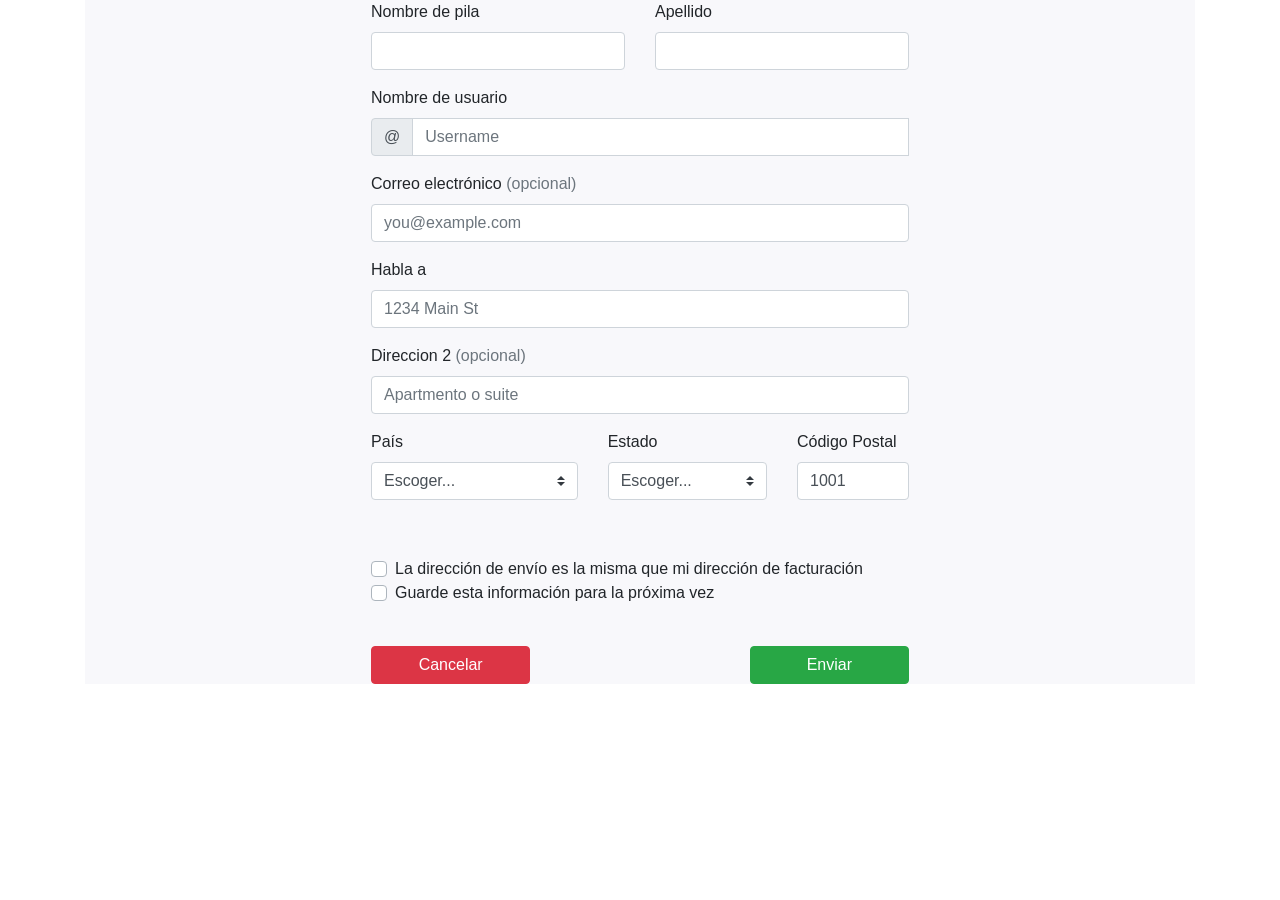
==== index.html @ 8890b109 "cambio nombre a index" ====
<!DOCTYPE html>
<html lang="en">
<head>
    <meta charset="UTF-8">
    <meta name="viewport" content="width=device-width, initial-scale=1.0">
    <link rel="stylesheet" href="https://stackpath.bootstrapcdn.com/bootstrap/4.5.2/css/bootstrap.min.css" integrity="sha384-JcKb8q3iqJ61gNV9KGb8thSsNjpSL0n8PARn9HuZOnIxN0hoP+VmmDGMN5t9UJ0Z" crossorigin="anonymous">
    <link rel="stylesheet" href="boostrap_unidad2.css" />
    <title>Document</title>
</head>
<body>
    <!-- formulario -->
    <div class="container">
        <form id="sectionFormulario" action="">
          <div class="row">
            <div class="col-md-6 mb-3">
              <label for="firstName">Nombre de pila</label>
              <input
                type="text"
                class="form-control"
                id="firstName"
                required
              />
              <div class="invalid-feedback">
                Valid first name is required.
              </div>
            </div>
            <div class="col-md-6 mb-3">
              <label for="lastName">Apellido</label>
              <input
                type="text"
                class="form-control"
                id="lastName"
                placeholder=""
                value=""
                required
              />
              <div class="invalid-feedback">
                Valid last name is required.
              </div>
            </div>
          </div>

          <div class="mb-3">
            <label for="username">Nombre de usuario</label>
            <div class="input-group">
              <div class="input-group-prepend">
                <span class="input-group-text">@</span>
              </div>
              <input
                type="text"
                class="form-control"
                id="username"
                placeholder="Username"
                required
              />
              <div class="invalid-feedback" style="width: 100%">
                Your username is required.
              </div>
            </div>
          </div>

          <div class="mb-3">
            <label for="email">Correo electrónico <span class="text-muted">(opcional)</span></label>
            <input
              type="email"
              class="form-control"
              id="email"
              placeholder="you@example.com"
              maxlength="20"
              minlength="10"
              required
            />
            <div class="invalid-feedback">
              Please enter a valid email address for shipping updates.
            </div>
          </div>
          <div class="mb-3">
            <label for="address">Habla a</label>
            <input
              type="text"
              class="form-control"
              id="address"
              placeholder="1234 Main St"
              required
            />
            <div class="invalid-feedback">
              Please enter your shipping address.
            </div>
          </div>

          <div class="mb-3">
            <label for="address2">Direccion 2 <span class="text-muted">(opcional)</span></label>
            <input
              type="text"
              class="form-control"
              id="address2"
              placeholder="Apartmento o suite"
            />
          </div>

          <div class="row">
            <div class="col-md-5 mb-3">
              <label for="country">País</label>
              <select
                class="custom-select d-block w-100"
                id="country"
                required
              >
                <option value="">Escoger...</option>
                <option>Argentina</option>
                <option>Uruguay</option>
              </select>
              <div class="invalid-feedback">
                Please select a valid country.
              </div>
            </div>
            <div class="col-md-4 mb-3">
              <label for="state">Estado</label>
              <select
                class="custom-select d-block w-100"
                id="state"
                required
              >
                <option value="">Escoger...</option>
                <option>Buenos Aires</option>
                <option>Montevideo</option>
              </select>
              <div class="invalid-feedback">
                Please provide a valid state.
              </div>
            </div>
            <div class="col-md-3 mb-3">
              <label for="zip">Código Postal</label>
              <input
                type="number"
                class="form-control"
                id="zip"
                value="1001"
                max="9999"
                maxlength="4"
                required
              />
              <div class="invalid-feedback">Zip code required.</div>
            </div>
          </div>
          <hr class="mb-4" />
          <div class="custom-control custom-checkbox">
            <input
              type="checkbox"
              class="custom-control-input"
              id="same-address"
            />
            <label class="custom-control-label" for="same-address"
              >La dirección de envío es la misma que mi dirección de facturación</label
            >
          </div>
          <div class="custom-control custom-checkbox">
            <input
              type="checkbox"
              class="custom-control-input"
              id="save-info"
            />
            <label class="custom-control-label" for="save-info">Guarde esta información para la próxima vez</label>
          </div>
          <hr class="mb-4"/>
          <div class="row justify-content-between">
            <div class="col-4">
              <input
                type="reset"
                class="btn btn-danger btn-block"
                value="Cancelar"
              />
            </div>
            <div class="col-4">
              <input type="submit" class="btn btn-success btn-block" value="Enviar"/>
            </div>
          </div>
        </form>
      </div>
    


    <script src="https://code.jquery.com/jquery-3.5.1.slim.min.js" integrity="sha384-DfXdz2htPH0lsSSs5nCTpuj/zy4C+OGpamoFVy38MVBnE+IbbVYUew+OrCXaRkfj" crossorigin="anonymous"></script>
    <script src="https://cdn.jsdelivr.net/npm/popper.js@1.16.1/dist/umd/popper.min.js" integrity="sha384-9/reFTGAW83EW2RDu2S0VKaIzap3H66lZH81PoYlFhbGU+6BZp6G7niu735Sk7lN" crossorigin="anonymous"></script>
    <script src="https://stackpath.bootstrapcdn.com/bootstrap/4.5.2/js/bootstrap.min.js" integrity="sha384-B4gt1jrGC7Jh4AgTPSdUtOBvfO8shuf57BaghqFfPlYxofvL8/KUEfYiJOMMV+rV" crossorigin="anonymous"></script>
</body>
</html>
---- boostrap_unidad2.css ----
#sectionFormulario{
  display: grid;
  justify-content: center;
  background-color: #f8f8fb;
}
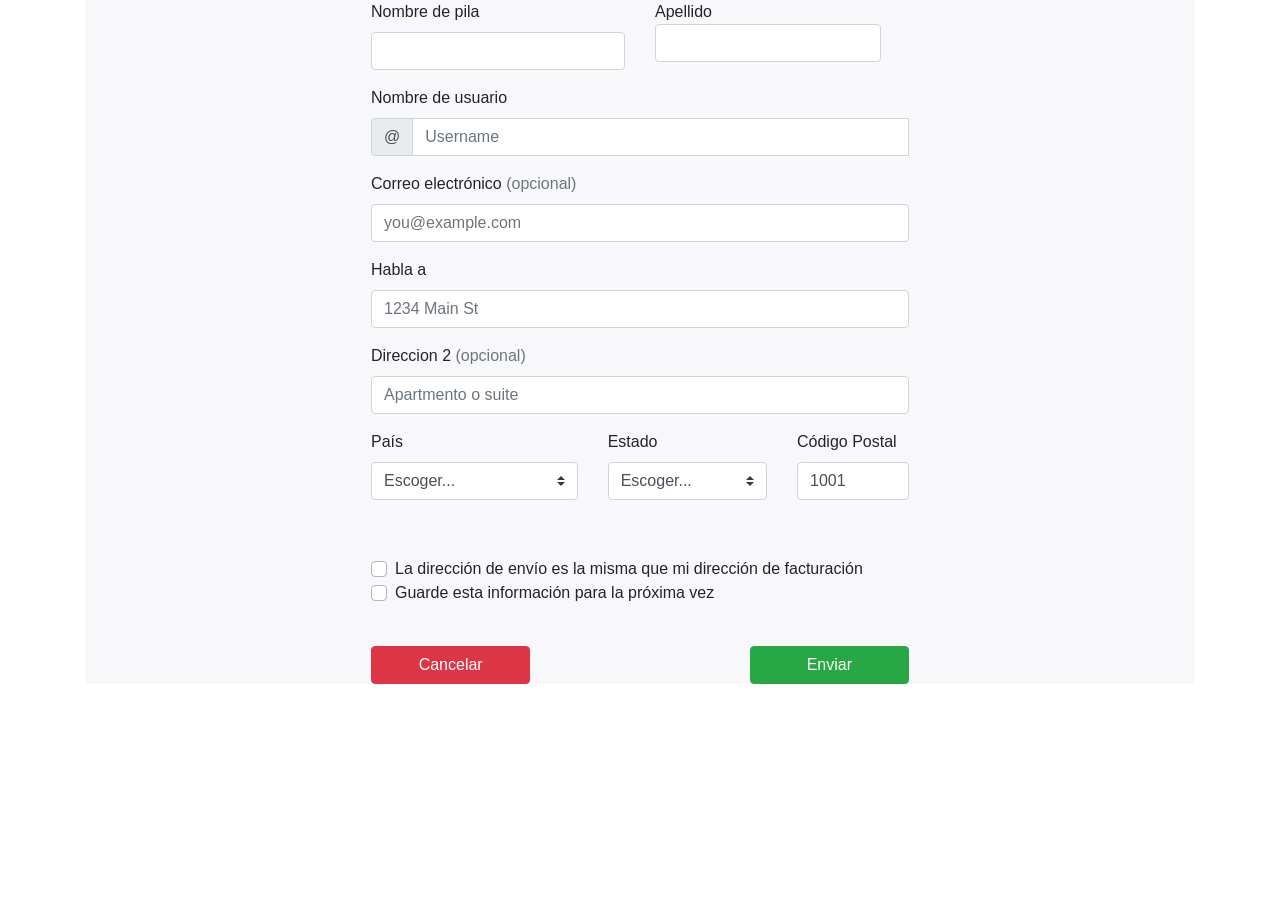
==== commit df6eda2d: "modifico laber apellido" ====
--- a/index.html
+++ b/index.html
@@ -9,8 +9,8 @@
 </head>
 <body>
     <!-- formulario -->
-    <div class="container">
-        <form id="sectionFormulario" action="">
+    <div class="container" >
+        <form id="sectionFormulario" name="formulario" method="POST" data-netlify="true" target="_blank" netlify>
           <div class="row">
             <div class="col-md-6 mb-3">
               <label for="firstName">Nombre de pila</label>
@@ -25,7 +25,7 @@
               </div>
             </div>
             <div class="col-md-6 mb-3">
-              <label for="lastName">Apellido</label>
+              <label for="lastName">Apellido
               <input
                 type="text"
                 class="form-control"
@@ -33,7 +33,7 @@
                 placeholder=""
                 value=""
                 required
-              />
+              /></label>
               <div class="invalid-feedback">
                 Valid last name is required.
               </div>
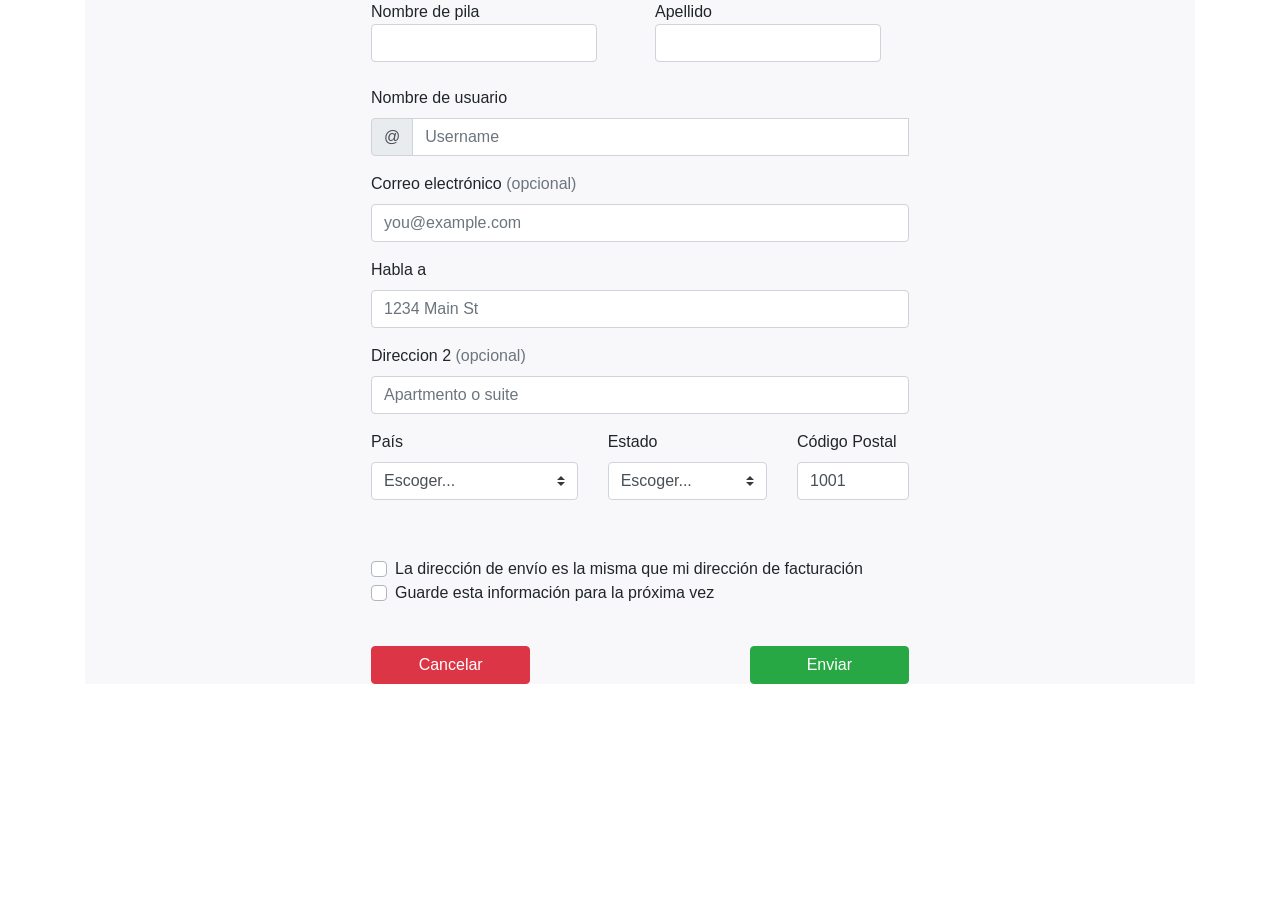
==== commit e871d458: "agrego name a los label" ====
--- a/index.html
+++ b/index.html
@@ -13,13 +13,14 @@
         <form id="sectionFormulario" name="formulario" method="POST" data-netlify="true" target="_blank" netlify>
           <div class="row">
             <div class="col-md-6 mb-3">
-              <label for="firstName">Nombre de pila</label>
+              <label for="firstName">Nombre de pila
               <input
+                name="firstName"
                 type="text"
                 class="form-control"
                 id="firstName"
                 required
-              />
+              /></label>
               <div class="invalid-feedback">
                 Valid first name is required.
               </div>
@@ -28,6 +29,7 @@
               <label for="lastName">Apellido
               <input
                 type="text"
+                name="lastName"
                 class="form-control"
                 id="lastName"
                 placeholder=""
